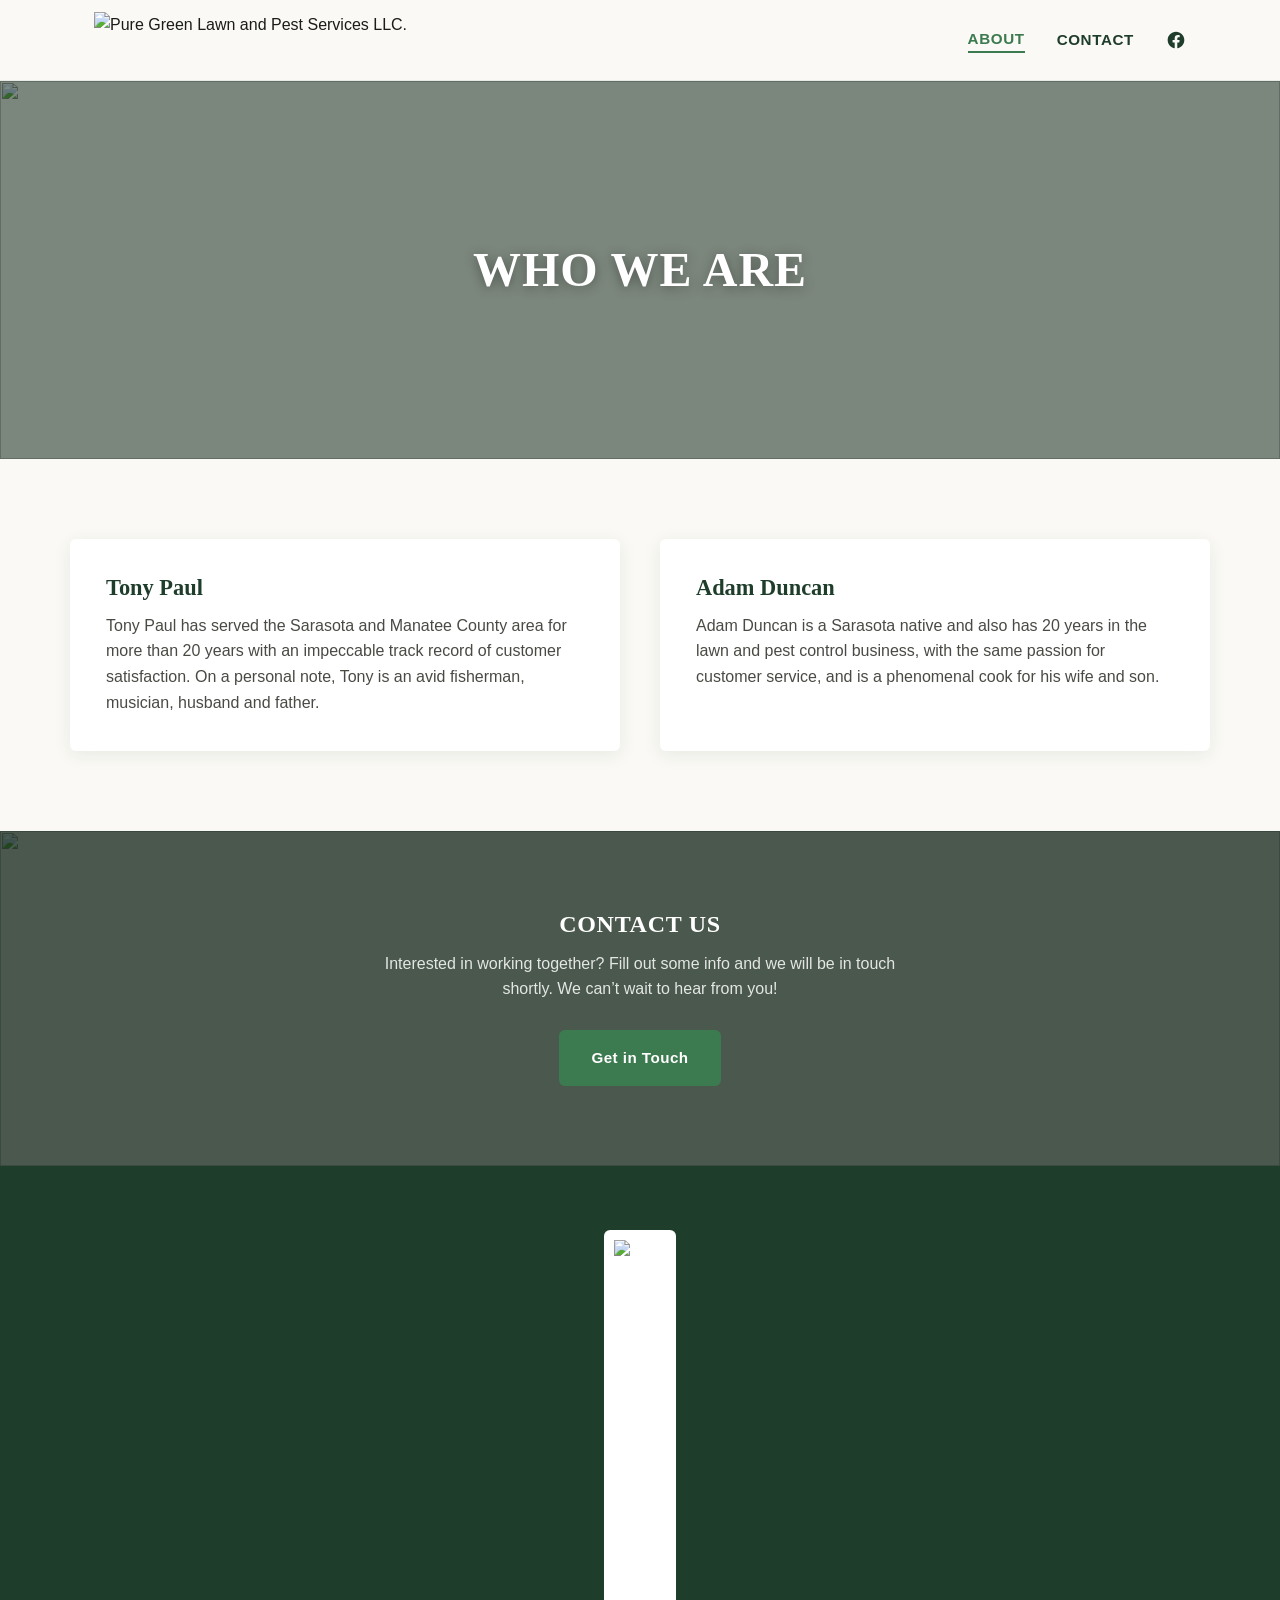
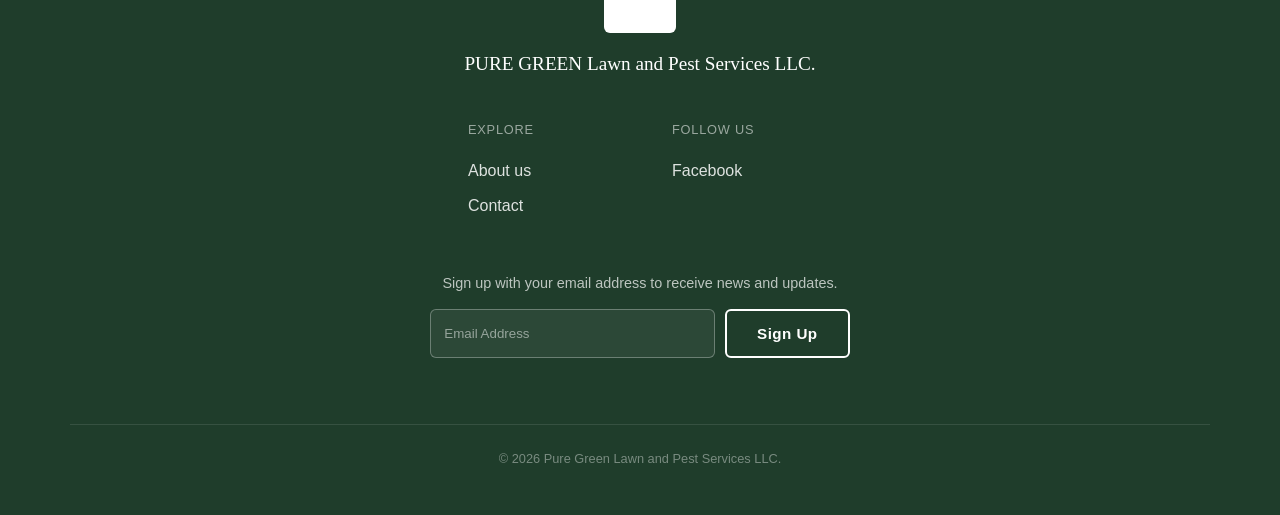
==== about.html @ 10787b8d "Add files via upload" ====
<!DOCTYPE html>
<html lang="en">
<head>
<meta charset="UTF-8">
<meta name="viewport" content="width=device-width, initial-scale=1.0">
<title>About | Schedule Your Service Today — Pure Green Lawn and Pest Services LLC.</title>
<meta name="description" content="Learn about Pure Green Lawn and Pest Services LLC, serving Sarasota and Manatee with 20+ years of expert lawn and pest control. Contact us today!">
<link rel="stylesheet" href="styles.css">
</head>
<body>

<!-- ===== HEADER / NAV ===== -->
<header class="site-header" id="page">
  <div class="header-inner">
    <a href="index.html" class="logo">
      <img src="https://images.squarespace-cdn.com/content/v1/68cf54d7ee5e480f6b61cf14/b5e63162-b374-4316-8d8d-7d305b7e66ce/Untitled+5.png?format=1500w" alt="Pure Green Lawn and Pest Services LLC.">
    </a>

    <nav class="main-nav" id="main-nav">
      <a href="about.html" class="active">About</a>
      <a href="contact.html">Contact</a>
      <a href="https://www.facebook.com/p/Pure-Green-Lawn-Pest-Services-100087370140511/" target="_blank" rel="noopener" class="social-link" aria-label="Facebook">
        <svg viewBox="0 0 24 24" width="20" height="20" fill="currentColor"><path d="M22 12.06C22 6.5 17.52 2 12 2S2 6.5 2 12.06c0 5 3.66 9.15 8.44 9.94v-7.03H7.9v-2.91h2.54V9.85c0-2.51 1.49-3.9 3.77-3.9 1.09 0 2.24.2 2.24.2v2.46h-1.26c-1.24 0-1.63.77-1.63 1.56v1.87h2.78l-.44 2.91h-2.34V22c4.78-.79 8.44-4.94 8.44-9.94z"/></svg>
      </a>
    </nav>

    <button class="nav-toggle" id="nav-toggle" aria-label="Toggle navigation" aria-expanded="false">
      <span></span><span></span><span></span>
    </button>
  </div>
</header>

<main>

  <!-- ===== PAGE HERO ===== -->
  <section class="page-hero">
    <div class="page-hero-bg">
      <img src="https://images.squarespace-cdn.com/content/v1/68cf54d7ee5e480f6b61cf14/b55efbec-d4dc-46de-8b30-6272f252afbc/unsplash-image-Y90MI--vSuI.jpg" alt="">
    </div>
    <div class="page-hero-content">
      <h1>Who We Are</h1>
    </div>
  </section>

  <!-- ===== ABOUT BIOS ===== -->
  <section class="about-bios">
    <div class="about-bios-inner">
      <div class="bio-card">
        <h2>Tony Paul</h2>
        <p>Tony Paul has served the Sarasota and Manatee County area for more than 20 years with an impeccable track record of customer satisfaction. On a personal note, Tony is an avid fisherman, musician, husband and father.</p>
      </div>
      <div class="bio-card">
        <h2>Adam Duncan</h2>
        <p>Adam Duncan is a Sarasota native and also has 20 years in the lawn and pest control business, with the same passion for customer service, and is a phenomenal cook for his wife and son.</p>
      </div>
    </div>
  </section>

  <!-- ===== CONTACT CTA ===== -->
  <section class="about-cta">
    <div class="about-cta-bg">
      <img src="https://images.squarespace-cdn.com/content/v1/68cf54d7ee5e480f6b61cf14/70a02d37-2066-4530-86ec-92d2a9d3091b/puregreenhero.jpg" alt="">
    </div>
    <div class="about-cta-inner">
      <h2>Contact Us</h2>
      <p>Interested in working together? Fill out some info and we will be in touch shortly. We can&rsquo;t wait to hear from you!</p>
      <a href="contact.html" class="btn btn-primary">Get in Touch</a>
    </div>
  </section>

</main>

<!-- ===== FOOTER ===== -->
<footer class="site-footer">
  <div class="footer-inner">
    <img class="footer-logo" src="https://images.squarespace-cdn.com/content/v1/68cf54d7ee5e480f6b61cf14/b5e63162-b374-4316-8d8d-7d305b7e66ce/Untitled+5.png?format=1500w" alt="Logo with three green leaves above the words &quot;PURE GREEN&quot; inside a two-tone green square.">
    <p class="footer-title">PURE GREEN Lawn and Pest Services LLC.</p>

    <div class="footer-columns">
      <div class="footer-col">
        <p class="footer-heading">Explore</p>
        <a href="about.html">About us</a>
        <a href="contact.html">Contact</a>
      </div>
      <div class="footer-col">
        <p class="footer-heading">Follow us</p>
        <a href="https://www.facebook.com/p/Pure-Green-Lawn-Pest-Services-100087370140511/" target="_blank" rel="noopener">Facebook</a>
      </div>
    </div>

    <div class="newsletter">
      <p>Sign up with your email address to receive news and updates.</p>
      <form id="newsletter-form" class="newsletter-form">
        <label for="newsletter-email" class="sr-only">Email Address</label>
        <input type="email" id="newsletter-email" placeholder="Email Address" required>
        <button type="submit" class="btn btn-outline">Sign Up</button>
      </form>
      <p class="newsletter-status" id="newsletter-status" aria-live="polite"></p>
    </div>

    <p class="footer-copy">&copy; <span id="year"></span> Pure Green Lawn and Pest Services LLC.</p>
  </div>
</footer>

<script src="script.js"></script>
</body>
</html>
---- styles.css ----
/* ===================================================
   Pure Green Lawn and Pest Services — stylesheet
   =================================================== */

:root{
  --green-dark:   #1f3d2b;
  --green-mid:    #2e5d3f;
  --green-brand:  #3c7a4f;
  --green-light:  #eef4ec;
  --cream:        #faf9f5;
  --ink:          #1b1b18;
  --ink-soft:     #4a4a45;
  --white:        #ffffff;

  --font-display: Georgia, 'Times New Roman', serif;
  --font-body: -apple-system, BlinkMacSystemFont, 'Segoe UI', Helvetica, Arial, sans-serif;

  --container: 1140px;
  --radius: 6px;
}

*, *::before, *::after{ box-sizing: border-box; }

html{ scroll-behavior: smooth; }

body{
  margin:0;
  font-family: var(--font-body);
  color: var(--ink);
  background: var(--cream);
  line-height: 1.6;
}

img{ max-width:100%; display:block; }

a{ color: inherit; text-decoration:none; }

h1,h2,h3{
  font-family: var(--font-display);
  color: var(--green-dark);
  margin:0 0 0.5em;
  line-height:1.15;
}

p{ margin:0 0 1em; }

.btn{
  display:inline-block;
  padding: 0.9em 2em;
  border-radius: var(--radius);
  font-weight:600;
  letter-spacing:.03em;
  cursor:pointer;
  border: 2px solid transparent;
  transition: transform .15s ease, background .2s ease, color .2s ease;
  font-size: 0.95rem;
}
.btn:hover{ transform: translateY(-2px); }

.btn-primary{
  background: var(--green-brand);
  color: var(--white);
}
.btn-primary:hover{ background: var(--green-dark); }

.btn-outline{
  background: transparent;
  border-color: var(--white);
  color: var(--white);
}
.btn-outline:hover{ background: var(--white); color: var(--green-dark); }

.sr-only{
  position:absolute; width:1px; height:1px;
  padding:0; margin:-1px; overflow:hidden;
  clip:rect(0,0,0,0); white-space:nowrap; border:0;
}

/* ===== HEADER ===== */
.site-header{
  position: sticky;
  top:0;
  z-index: 100;
  background: rgba(250,249,245,0.95);
  backdrop-filter: blur(6px);
  border-bottom: 1px solid rgba(31,61,43,0.08);
}
.header-inner{
  max-width: var(--container);
  margin:0 auto;
  padding: 0.75rem 1.5rem;
  display:flex;
  align-items:center;
  justify-content:space-between;
}
.logo img{ height: 56px; width:auto; }

.main-nav{
  display:flex;
  align-items:center;
  gap: 2rem;
}
.main-nav a{
  font-size:0.95rem;
  font-weight:600;
  letter-spacing:.04em;
  text-transform:uppercase;
  color: var(--green-dark);
  transition: color .15s ease;
}
.main-nav a:hover{ color: var(--green-brand); }
.main-nav a.active{ color: var(--green-brand); border-bottom: 2px solid var(--green-brand); }
.social-link{ display:flex; color: var(--green-dark); }

.nav-toggle{
  display:none;
  flex-direction:column;
  justify-content:center;
  gap:5px;
  width:34px; height:34px;
  background:none; border:none; cursor:pointer;
  padding:0;
}
.nav-toggle span{
  display:block; height:2px; width:100%;
  background: var(--green-dark);
  border-radius:2px;
  transition: transform .2s ease, opacity .2s ease;
}

/* ===== HERO ===== */
.hero{
  position:relative;
  min-height: 88vh;
  display:flex;
  align-items:center;
  justify-content:center;
  text-align:center;
  overflow:hidden;
  color: var(--white);
}
.hero-bg{ position:absolute; inset:0; z-index:0; }
.hero-bg img{ width:100%; height:100%; object-fit:cover; }
.hero-bg::after{
  content:"";
  position:absolute; inset:0;
  background: linear-gradient(180deg, rgba(20,40,26,0.55) 0%, rgba(20,40,26,0.35) 45%, rgba(20,40,26,0.75) 100%);
}
.hero-content{
  position:relative; z-index:1;
  max-width: 760px;
  padding: 2rem;
}
.hero-content h1{
  color: var(--white);
  font-size: clamp(2.2rem, 5vw, 3.6rem);
  text-transform:uppercase;
  letter-spacing:.02em;
  text-shadow: 0 2px 12px rgba(0,0,0,0.35);
}
.hero-sub{
  font-size: clamp(1.1rem, 2.5vw, 1.5rem);
  font-weight:300;
  margin-bottom: 2rem;
  text-shadow: 0 1px 8px rgba(0,0,0,0.35);
}

/* ===== MISSION ===== */
.mission{
  background: var(--green-light);
  padding: 5rem 1.5rem;
}
.mission-inner{
  max-width: 760px;
  margin:0 auto;
  text-align:center;
}
.mission-inner h2{
  font-size: clamp(1.5rem, 3vw, 2rem);
  text-transform:uppercase;
  letter-spacing:.03em;
}
.mission-inner p{
  color: var(--ink-soft);
  font-size:1.05rem;
}
.mission-tag{
  margin-top:1.5rem;
  font-weight:700;
  color: var(--green-brand);
  text-transform:uppercase;
  letter-spacing:.04em;
  font-size:0.95rem;
}

/* ===== CREW ===== */
.crew{
  position:relative;
  padding: 5rem 1.5rem;
  color: var(--white);
  text-align:center;
  overflow:hidden;
}
.crew-bg{ position:absolute; inset:0; z-index:0; }
.crew-bg img{ width:100%; height:100%; object-fit:cover; }
.crew-bg::after{
  content:""; position:absolute; inset:0;
  background: rgba(15,35,22,0.72);
}
.crew-inner{ position:relative; z-index:1; max-width: var(--container); margin:0 auto; }
.crew h2{
  color: var(--white);
  font-style:italic;
  font-size: clamp(1.8rem, 4vw, 2.6rem);
  margin-bottom: 2.5rem;
}
.crew-members{
  display:flex;
  flex-wrap:wrap;
  justify-content:center;
  gap: 3rem;
  margin-bottom: 2rem;
}
.crew-member{ width: 220px; }
.crew-member img{
  width: 180px; height:180px;
  object-fit:cover;
  border-radius:50%;
  margin: 0 auto 1rem;
  background: var(--white);
  border: 4px solid rgba(255,255,255,0.85);
}
.crew-member h3{
  color: var(--white);
  font-size:1.2rem;
}
.crew-tag{
  text-transform:uppercase;
  letter-spacing:.06em;
  font-size:0.85rem;
  color: rgba(255,255,255,0.8);
  font-weight:600;
}

/* ===== SERVICES ===== */
.services{
  position:relative;
  padding: 5rem 1.5rem;
}
.services-bg{ position:absolute; inset:0; z-index:0; opacity:0.06; }
.services-bg img{ width:100%; height:100%; object-fit:cover; }
.services-inner{ position:relative; z-index:1; max-width: var(--container); margin:0 auto; }

.services-grid{
  display:grid;
  grid-template-columns: repeat(4, 1fr);
  gap: 1.75rem;
}
.service-card{
  background: var(--white);
  border-radius: var(--radius);
  overflow:hidden;
  box-shadow: 0 4px 18px rgba(31,61,43,0.08);
  transition: transform .2s ease, box-shadow .2s ease;
  display:flex;
  flex-direction:column;
}
.service-card:hover{
  transform: translateY(-6px);
  box-shadow: 0 10px 26px rgba(31,61,43,0.16);
}
.service-img{ aspect-ratio: 4/3; overflow:hidden; }
.service-img img{ width:100%; height:100%; object-fit:cover; }
.service-card h3{
  font-size:1.15rem;
  padding: 1.2rem 1.2rem 0.3rem;
}
.service-card p{
  padding: 0 1.2rem 1.4rem;
  color: var(--ink-soft);
  font-size:0.92rem;
  flex:1;
}

/* ===== CONTACT ===== */
.contact{
  position:relative;
  padding: 5rem 1.5rem;
  overflow:hidden;
}
.contact-bg{ position:absolute; inset:0; z-index:0; opacity:0.08; }
.contact-bg img{ width:100%; height:100%; object-fit:cover; }
.contact-inner{
  position:relative; z-index:1;
  max-width: 640px;
  margin:0 auto;
  text-align:center;
}
.contact-inner h2{
  font-size: clamp(1.6rem, 3vw, 2.2rem);
  text-transform:uppercase;
  letter-spacing:.03em;
  margin-bottom:2rem;
}
.contact-form{
  display:flex;
  flex-direction:column;
  gap: 1rem;
  text-align:left;
}
.form-row{
  display:flex;
  gap: 1rem;
}
.form-row input{ flex:1; }

.contact-form input,
.contact-form textarea{
  width:100%;
  padding: 0.85em 1em;
  border: 1px solid rgba(31,61,43,0.2);
  border-radius: var(--radius);
  font-family: inherit;
  font-size: 0.95rem;
  background: var(--white);
  color: var(--ink);
}
.contact-form input:focus,
.contact-form textarea:focus{
  outline: 2px solid var(--green-brand);
  outline-offset:1px;
}
.contact-form button{ align-self:center; margin-top:0.5rem; }
.form-status{
  text-align:center;
  font-weight:600;
  color: var(--green-brand);
  min-height:1.2em;
}

/* ===== FOOTER ===== */
.site-footer{
  background: var(--green-dark);
  color: rgba(255,255,255,0.85);
  padding: 4rem 1.5rem 2rem;
}
.footer-inner{
  max-width: var(--container);
  margin:0 auto;
  text-align:center;
}
.footer-logo{
  width: 72px;
  margin: 0 auto 1rem;
  padding: 10px;
  background: var(--white);
  border-radius: var(--radius);
}
.footer-title{
  color: var(--white);
  font-family: var(--font-display);
  font-size:1.2rem;
  margin-bottom: 2.5rem;
}
.footer-columns{
  display:flex;
  justify-content:center;
  gap: 4rem;
  margin-bottom: 3rem;
  flex-wrap:wrap;
}
.footer-col{ text-align:left; min-width:140px; }
.footer-heading{
  text-transform:uppercase;
  letter-spacing:.06em;
  font-size:0.8rem;
  color: rgba(255,255,255,0.55);
  margin-bottom:0.8rem;
}
.footer-col a{
  display:block;
  padding: 0.3em 0;
  color: rgba(255,255,255,0.85);
  transition: color .15s ease;
}
.footer-col a:hover{ color: var(--white); }

.newsletter{
  max-width: 420px;
  margin: 0 auto 2.5rem;
}
.newsletter p{ font-size:0.9rem; color: rgba(255,255,255,0.7); }
.newsletter-form{
  display:flex;
  gap:0.6rem;
}
.newsletter-form input{
  flex:1;
  padding: 0.7em 1em;
  border-radius: var(--radius);
  border: 1px solid rgba(255,255,255,0.3);
  background: rgba(255,255,255,0.06);
  color: var(--white);
}
.newsletter-form input::placeholder{ color: rgba(255,255,255,0.5); }
.newsletter-status{ margin-top:0.6rem; font-size:0.85rem; color: #a8d8b5; min-height:1.2em; }

.footer-copy{
  font-size:0.8rem;
  color: rgba(255,255,255,0.4);
  border-top: 1px solid rgba(255,255,255,0.1);
  padding-top:1.5rem;
}

/* ===== RESPONSIVE ===== */
@media (max-width: 860px){
  .services-grid{ grid-template-columns: repeat(2, 1fr); }
  .about-bios-inner{ grid-template-columns: 1fr; }
  .contact-page-inner{ grid-template-columns: 1fr; }
}

@media (max-width: 700px){
  .nav-toggle{ display:flex; }
  .main-nav{
    position:absolute;
    top:100%; left:0; right:0;
    flex-direction:column;
    align-items:flex-start;
    gap:0;
    background: var(--cream);
    border-bottom: 1px solid rgba(31,61,43,0.1);
    max-height:0;
    overflow:hidden;
    transition: max-height .25s ease;
  }
  .main-nav.open{ max-height: 260px; }
  .main-nav a, .main-nav .social-link{
    padding: 1rem 1.5rem;
    width:100%;
  }
  .form-row{ flex-direction:column; }
  .footer-columns{ gap:2.5rem; justify-content:space-around; }
  .newsletter-form{ flex-direction:column; }
}

@media (max-width: 480px){
  .services-grid{ grid-template-columns: 1fr; }
  .crew-members{ gap:2rem; }
}

/* ===== PAGE HERO (About / Contact) ===== */
.page-hero{
  position:relative;
  min-height: 42vh;
  display:flex;
  align-items:center;
  justify-content:center;
  text-align:center;
  overflow:hidden;
  color: var(--white);
}
.page-hero-bg{ position:absolute; inset:0; z-index:0; }
.page-hero-bg img{ width:100%; height:100%; object-fit:cover; }
.page-hero-bg::after{
  content:"";
  position:absolute; inset:0;
  background: rgba(20,40,26,0.55);
}
.page-hero-content{ position:relative; z-index:1; padding: 2rem; }
.page-hero-content h1{
  color: var(--white);
  font-size: clamp(2rem, 4.5vw, 3rem);
  text-transform:uppercase;
  letter-spacing:.02em;
  margin:0;
  text-shadow: 0 2px 12px rgba(0,0,0,0.35);
}

/* ===== ABOUT: BIOS ===== */
.about-bios{
  padding: 5rem 1.5rem;
}
.about-bios-inner{
  max-width: var(--container);
  margin:0 auto;
  display:grid;
  grid-template-columns: repeat(2, 1fr);
  gap: 2.5rem;
}
.bio-card{
  background: var(--white);
  border-radius: var(--radius);
  padding: 2.25rem;
  box-shadow: 0 4px 18px rgba(31,61,43,0.08);
}
.bio-card h2{
  font-size:1.4rem;
  margin-bottom:0.75rem;
}
.bio-card p{
  color: var(--ink-soft);
  margin:0;
}

/* ===== ABOUT: CTA ===== */
.about-cta{
  position:relative;
  padding: 5rem 1.5rem;
  text-align:center;
  color: var(--white);
  overflow:hidden;
}
.about-cta-bg{ position:absolute; inset:0; z-index:0; }
.about-cta-bg img{ width:100%; height:100%; object-fit:cover; }
.about-cta-bg::after{
  content:""; position:absolute; inset:0;
  background: rgba(15,35,22,0.75);
}
.about-cta-inner{ position:relative; z-index:1; max-width: 560px; margin:0 auto; }
.about-cta-inner h2{
  color: var(--white);
  text-transform:uppercase;
  letter-spacing:.03em;
}
.about-cta-inner p{
  color: rgba(255,255,255,0.85);
  margin-bottom: 1.75rem;
}

/* ===== CONTACT PAGE ===== */
.contact-page{
  padding: 5rem 1.5rem;
}
.contact-page-inner{
  max-width: var(--container);
  margin:0 auto;
  display:grid;
  grid-template-columns: 0.85fr 1.15fr;
  gap: 3rem;
  align-items:start;
}
.contact-info{
  background: var(--green-light);
  border-radius: var(--radius);
  padding: 2.5rem;
  text-align:center;
}
.contact-badge{ width: 90px; margin: 0 auto 1.5rem; }
.contact-info h2{ font-size:1.25rem; margin-bottom:1.5rem; }
.contact-info h2 em{ color: var(--green-brand); font-style:normal; font-weight:700; }
.contact-details{
  list-style:none;
  margin:0; padding:0;
  display:flex;
  flex-direction:column;
  gap:0.75rem;
}
.contact-details a{
  font-weight:600;
  color: var(--green-dark);
  font-size:1.05rem;
}
.contact-details a:hover{ color: var(--green-brand); }
.contact-page .contact-form{ text-align:left; }

/* ===== SCROLL REVEAL ===== */
.reveal{
  opacity:0;
  transform: translateY(18px);
  transition: opacity .6s ease, transform .6s ease;
}
.reveal.is-visible{
  opacity:1;
  transform: translateY(0);
}

/* ===== REDUCED MOTION ===== */
@media (prefers-reduced-motion: reduce){
  html{ scroll-behavior:auto; }
  .btn, .service-card{ transition:none; }
  .reveal{ opacity:1; transform:none; transition:none; }
}
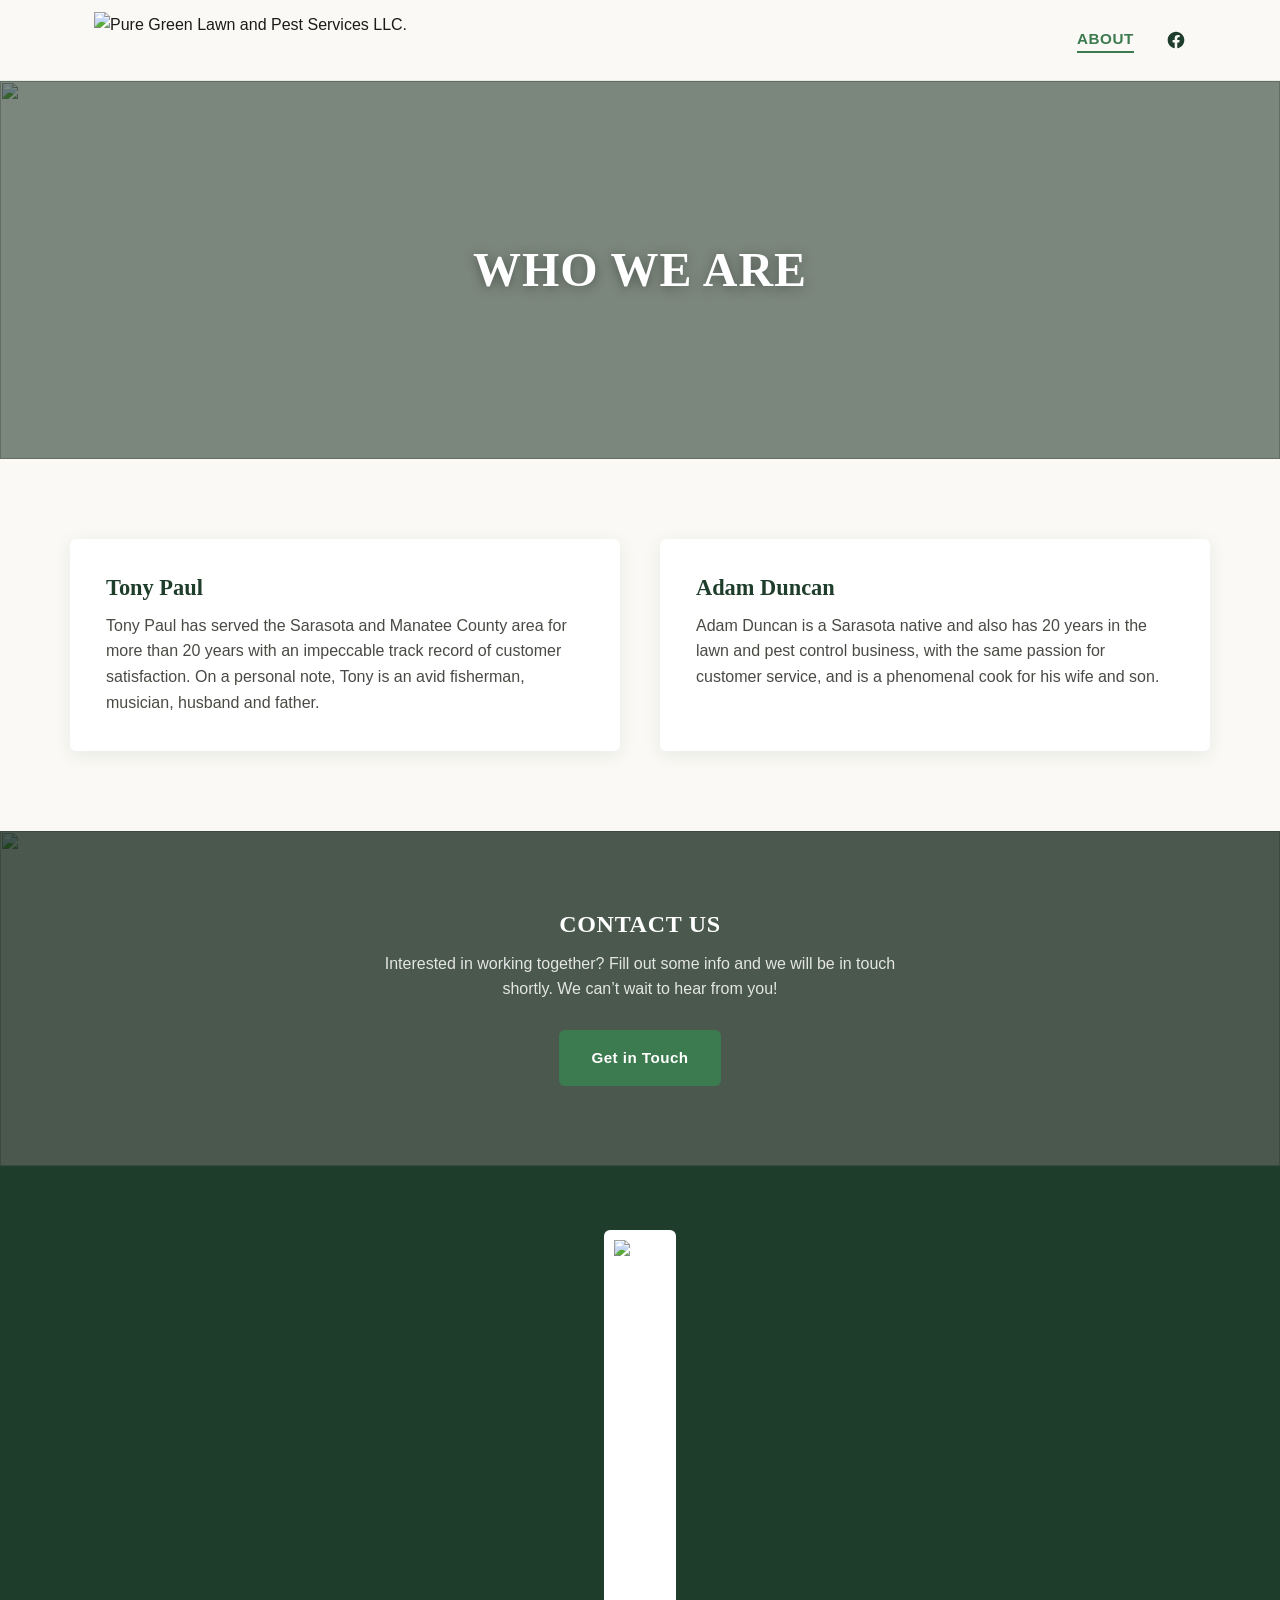
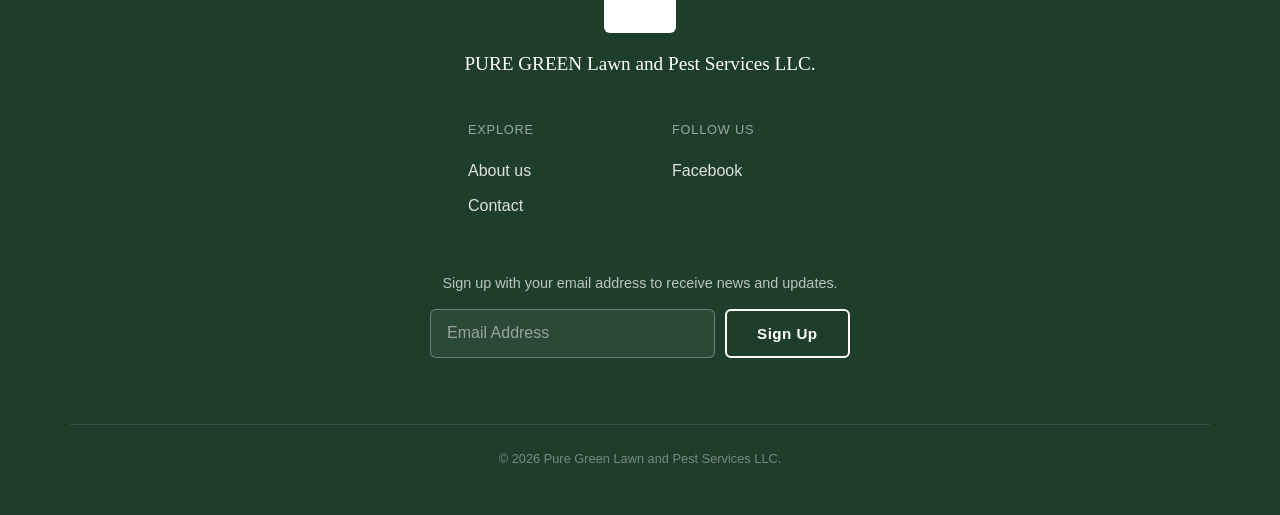
==== commit a3e9b519: "Add files via upload" ====
--- a/about.html
+++ b/about.html
@@ -2,7 +2,9 @@
 <html lang="en">
 <head>
 <meta charset="UTF-8">
-<meta name="viewport" content="width=device-width, initial-scale=1.0">
+<meta name="viewport" content="width=device-width, initial-scale=1.0, viewport-fit=cover">
+<meta name="theme-color" content="#1f3d2b">
+<meta name="format-detection" content="telephone=yes">
 <title>About | Schedule Your Service Today — Pure Green Lawn and Pest Services LLC.</title>
 <meta name="description" content="Learn about Pure Green Lawn and Pest Services LLC, serving Sarasota and Manatee with 20+ years of expert lawn and pest control. Contact us today!">
 <link rel="stylesheet" href="styles.css">
@@ -12,21 +14,17 @@
 <!-- ===== HEADER / NAV ===== -->
 <header class="site-header" id="page">
   <div class="header-inner">
-    <a href="index.html" class="logo">
+    <a href="index.html" class="logo" aria-label="Pure Green home">
       <img src="https://images.squarespace-cdn.com/content/v1/68cf54d7ee5e480f6b61cf14/b5e63162-b374-4316-8d8d-7d305b7e66ce/Untitled+5.png?format=1500w" alt="Pure Green Lawn and Pest Services LLC.">
     </a>
 
     <nav class="main-nav" id="main-nav">
       <a href="about.html" class="active">About</a>
-      <a href="contact.html">Contact</a>
       <a href="https://www.facebook.com/p/Pure-Green-Lawn-Pest-Services-100087370140511/" target="_blank" rel="noopener" class="social-link" aria-label="Facebook">
         <svg viewBox="0 0 24 24" width="20" height="20" fill="currentColor"><path d="M22 12.06C22 6.5 17.52 2 12 2S2 6.5 2 12.06c0 5 3.66 9.15 8.44 9.94v-7.03H7.9v-2.91h2.54V9.85c0-2.51 1.49-3.9 3.77-3.9 1.09 0 2.24.2 2.24.2v2.46h-1.26c-1.24 0-1.63.77-1.63 1.56v1.87h2.78l-.44 2.91h-2.34V22c4.78-.79 8.44-4.94 8.44-9.94z"/></svg>
       </a>
     </nav>
 
-    <button class="nav-toggle" id="nav-toggle" aria-label="Toggle navigation" aria-expanded="false">
-      <span></span><span></span><span></span>
-    </button>
   </div>
 </header>
 
@@ -35,7 +33,7 @@
   <!-- ===== PAGE HERO ===== -->
   <section class="page-hero">
     <div class="page-hero-bg">
-      <img src="https://images.squarespace-cdn.com/content/v1/68cf54d7ee5e480f6b61cf14/b55efbec-d4dc-46de-8b30-6272f252afbc/unsplash-image-Y90MI--vSuI.jpg" alt="">
+      <img fetchpriority="high" decoding="async" src="https://images.squarespace-cdn.com/content/v1/68cf54d7ee5e480f6b61cf14/b55efbec-d4dc-46de-8b30-6272f252afbc/unsplash-image-Y90MI--vSuI.jpg" alt="">
     </div>
     <div class="page-hero-content">
       <h1>Who We Are</h1>
@@ -59,7 +57,7 @@
   <!-- ===== CONTACT CTA ===== -->
   <section class="about-cta">
     <div class="about-cta-bg">
-      <img src="https://images.squarespace-cdn.com/content/v1/68cf54d7ee5e480f6b61cf14/70a02d37-2066-4530-86ec-92d2a9d3091b/puregreenhero.jpg" alt="">
+      <img loading="lazy" decoding="async" src="https://images.squarespace-cdn.com/content/v1/68cf54d7ee5e480f6b61cf14/70a02d37-2066-4530-86ec-92d2a9d3091b/puregreenhero.jpg" alt="">
     </div>
     <div class="about-cta-inner">
       <h2>Contact Us</h2>
@@ -73,7 +71,7 @@
 <!-- ===== FOOTER ===== -->
 <footer class="site-footer">
   <div class="footer-inner">
-    <img class="footer-logo" src="https://images.squarespace-cdn.com/content/v1/68cf54d7ee5e480f6b61cf14/b5e63162-b374-4316-8d8d-7d305b7e66ce/Untitled+5.png?format=1500w" alt="Logo with three green leaves above the words &quot;PURE GREEN&quot; inside a two-tone green square.">
+    <img loading="lazy" decoding="async" class="footer-logo" src="https://images.squarespace-cdn.com/content/v1/68cf54d7ee5e480f6b61cf14/b5e63162-b374-4316-8d8d-7d305b7e66ce/Untitled+5.png?format=1500w" alt="Logo with three green leaves above the words &quot;PURE GREEN&quot; inside a two-tone green square.">
     <p class="footer-title">PURE GREEN Lawn and Pest Services LLC.</p>
 
     <div class="footer-columns">
--- a/styles.css
+++ b/styles.css
@@ -25,6 +25,9 @@
 
 body{
   margin:0;
+  -webkit-text-size-adjust:100%;
+  text-size-adjust:100%;
+  overflow-x:hidden;
   font-family: var(--font-body);
   color: var(--ink);
   background: var(--cream);
@@ -46,6 +49,8 @@
 
 .btn{
   display:inline-block;
+  text-align:center;
+  -webkit-tap-highlight-color: transparent;
   padding: 0.9em 2em;
   border-radius: var(--radius);
   font-weight:600;
@@ -55,7 +60,7 @@
   transition: transform .15s ease, background .2s ease, color .2s ease;
   font-size: 0.95rem;
 }
-.btn:hover{ transform: translateY(-2px); }
+@media (hover:hover){ .btn:hover{ transform: translateY(-2px); } }
 
 .btn-primary{
   background: var(--green-brand);
@@ -112,21 +117,6 @@
 .main-nav a.active{ color: var(--green-brand); border-bottom: 2px solid var(--green-brand); }
 .social-link{ display:flex; color: var(--green-dark); }
 
-.nav-toggle{
-  display:none;
-  flex-direction:column;
-  justify-content:center;
-  gap:5px;
-  width:34px; height:34px;
-  background:none; border:none; cursor:pointer;
-  padding:0;
-}
-.nav-toggle span{
-  display:block; height:2px; width:100%;
-  background: var(--green-dark);
-  border-radius:2px;
-  transition: transform .2s ease, opacity .2s ease;
-}
 
 /* ===== HERO ===== */
 .hero{
@@ -265,9 +255,11 @@
   display:flex;
   flex-direction:column;
 }
-.service-card:hover{
-  transform: translateY(-6px);
-  box-shadow: 0 10px 26px rgba(31,61,43,0.16);
+@media (hover:hover){
+  .service-card:hover{
+    transform: translateY(-6px);
+    box-shadow: 0 10px 26px rgba(31,61,43,0.16);
+  }
 }
 .service-img{ aspect-ratio: 4/3; overflow:hidden; }
 .service-img img{ width:100%; height:100%; object-fit:cover; }
@@ -321,7 +313,7 @@
   border: 1px solid rgba(31,61,43,0.2);
   border-radius: var(--radius);
   font-family: inherit;
-  font-size: 0.95rem;
+  font-size: 1rem;
   background: var(--white);
   color: var(--ink);
 }
@@ -396,6 +388,8 @@
 }
 .newsletter-form input{
   flex:1;
+  font-size: 1rem;
+  font-family: inherit;
   padding: 0.7em 1em;
   border-radius: var(--radius);
   border: 1px solid rgba(255,255,255,0.3);
@@ -410,42 +404,6 @@
   color: rgba(255,255,255,0.4);
   border-top: 1px solid rgba(255,255,255,0.1);
   padding-top:1.5rem;
-}
-
-/* ===== RESPONSIVE ===== */
-@media (max-width: 860px){
-  .services-grid{ grid-template-columns: repeat(2, 1fr); }
-  .about-bios-inner{ grid-template-columns: 1fr; }
-  .contact-page-inner{ grid-template-columns: 1fr; }
-}
-
-@media (max-width: 700px){
-  .nav-toggle{ display:flex; }
-  .main-nav{
-    position:absolute;
-    top:100%; left:0; right:0;
-    flex-direction:column;
-    align-items:flex-start;
-    gap:0;
-    background: var(--cream);
-    border-bottom: 1px solid rgba(31,61,43,0.1);
-    max-height:0;
-    overflow:hidden;
-    transition: max-height .25s ease;
-  }
-  .main-nav.open{ max-height: 260px; }
-  .main-nav a, .main-nav .social-link{
-    padding: 1rem 1.5rem;
-    width:100%;
-  }
-  .form-row{ flex-direction:column; }
-  .footer-columns{ gap:2.5rem; justify-content:space-around; }
-  .newsletter-form{ flex-direction:column; }
-}
-
-@media (max-width: 480px){
-  .services-grid{ grid-template-columns: 1fr; }
-  .crew-members{ gap:2rem; }
 }
 
 /* ===== PAGE HERO (About / Contact) ===== */
@@ -562,6 +520,8 @@
 }
 .contact-details a:hover{ color: var(--green-brand); }
 .contact-page .contact-form{ text-align:left; }
+.contact-form, .contact-info, .bio-card{ min-width:0; }
+.form-row input{ min-width:0; }
 
 /* ===== SCROLL REVEAL ===== */
 .reveal{
@@ -580,3 +540,45 @@
   .btn, .service-card{ transition:none; }
   .reveal{ opacity:1; transform:none; transition:none; }
 }
+
+/* ===== RESPONSIVE (keep at end so it overrides base rules) ===== */
+@media (max-width: 860px){
+  .services-grid{ grid-template-columns: repeat(2, 1fr); }
+  .about-bios-inner{ grid-template-columns: minmax(0,1fr); gap: 1.5rem; }
+  .contact-page-inner{ grid-template-columns: minmax(0,1fr); }
+}
+
+@media (max-width: 700px){
+  /* Nav is just About + Facebook now — keep it inline, no hamburger */
+  .header-inner{ padding: 0.6rem 1rem; }
+  .logo img{ height: 44px; }
+  .main-nav{ gap: 1.25rem; }
+  .main-nav a{ font-size: 0.9rem; padding: 0.6rem 0.25rem; }
+  .main-nav .social-link{ padding: 0.6rem 0.25rem; }
+
+  .hero{ min-height: 78vh; min-height: 78svh; }
+  .hero-content{ padding: 1.5rem 1.25rem; }
+  .page-hero{ min-height: 30vh; min-height: 30svh; }
+
+  .mission, .crew, .services, .contact,
+  .about-bios, .about-cta, .contact-page{ padding: 3.25rem 1.25rem; }
+  .crew h2{ margin-bottom: 1.75rem; }
+  .crew-member img{ width: 150px; height: 150px; }
+
+  .bio-card{ padding: 1.75rem 1.5rem; }
+  .contact-info{ padding: 2rem 1.5rem; }
+  .contact-page-inner{ gap: 2rem; }
+
+  .form-row{ flex-direction:column; }
+  .contact-form button{ align-self: stretch; }
+
+  .site-footer{ padding: 3rem 1.25rem calc(1.5rem + env(safe-area-inset-bottom)); }
+  .footer-columns{ gap:2.5rem; justify-content:space-around; margin-bottom: 2.25rem; }
+  .footer-col a{ padding: 0.55em 0; }
+  .newsletter-form{ flex-direction:column; }
+}
+
+@media (max-width: 480px){
+  .services-grid{ grid-template-columns: 1fr; }
+  .crew-members{ gap:2rem; }
+}
